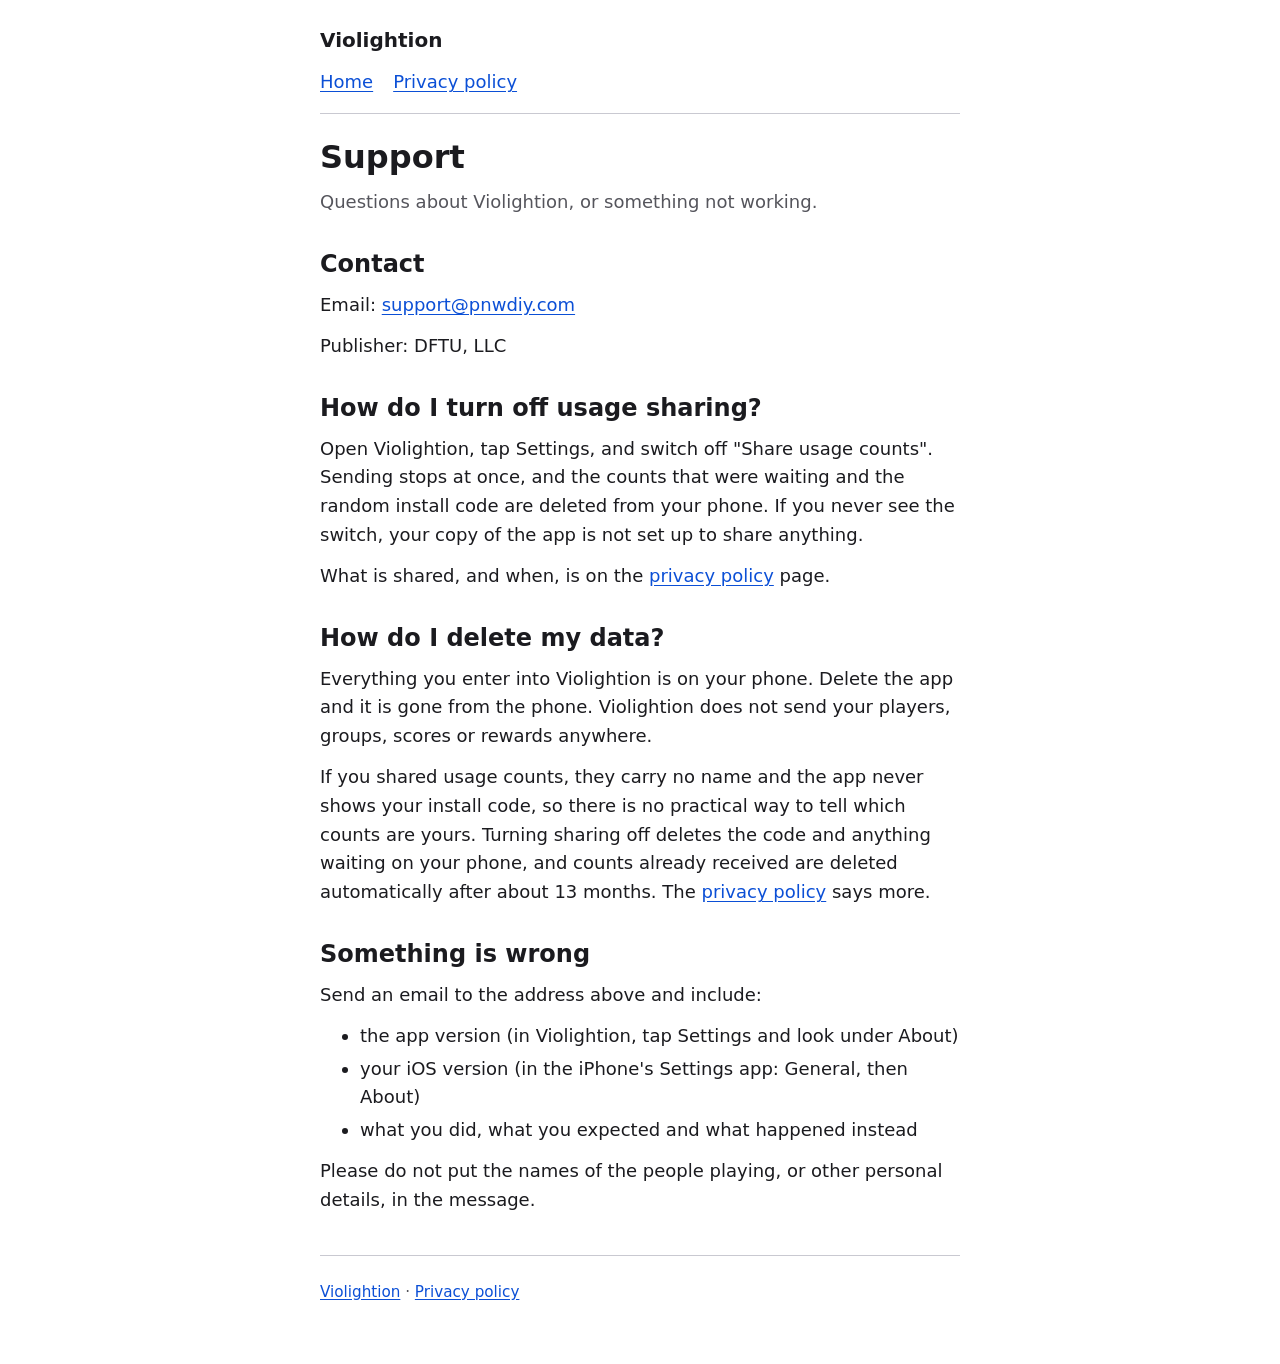
==== support/index.html @ 88d41c91 "first commit" ====
<!doctype html>
<html lang="en">
<head>
<meta charset="utf-8">
<meta name="viewport" content="width=device-width, initial-scale=1">
<title>Support - Violightion</title>
<meta name="description" content="How to contact the publisher of Violightion, and answers to common questions.">
<link rel="stylesheet" href="../style.css">
</head>
<body>
<div class="page">
<header class="site">
<p>Violightion</p>
<nav aria-label="Pages">
<ul>
<li><a href="../">Home</a></li>
<li><a href="../privacy/">Privacy policy</a></li>
</ul>
</nav>
</header>
<main>
<h1>Support</h1>
<p class="lede">Questions about Violightion, or something not working.</p>

<h2 id="contact">Contact</h2>
<p>Email: <a href="mailto:support@pnwdiy.com">support@pnwdiy.com</a></p>
<p>Publisher: DFTU, LLC</p>

<h2 id="sharing">How do I turn off usage sharing?</h2>
<p>Open Violightion, tap Settings, and switch off "Share usage counts". Sending stops at once, and the counts that were waiting and the random install code are deleted from your phone. If you never see the switch, your copy of the app is not set up to share anything.</p>
<p>What is shared, and when, is on the <a href="../privacy/">privacy policy</a> page.</p>

<h2 id="delete">How do I delete my data?</h2>
<p>Everything you enter into Violightion is on your phone. Delete the app and it is gone from the phone. Violightion does not send your players, groups, scores or rewards anywhere.</p>
<p>If you shared usage counts, they carry no name and the app never shows your install code, so there is no practical way to tell which counts are yours. Turning sharing off deletes the code and anything waiting on your phone, and counts already received are deleted automatically after about 13 months. The <a href="../privacy/#choices">privacy policy</a> says more.</p>

<h2 id="problem">Something is wrong</h2>
<p>Send an email to the address above and include:</p>
<ul>
<li>the app version (in Violightion, tap Settings and look under About)</li>
<li>your iOS version (in the iPhone's Settings app: General, then About)</li>
<li>what you did, what you expected and what happened instead</li>
</ul>
<p>Please do not put the names of the people playing, or other personal details, in the message.</p>
</main>
<footer>
<p><a href="../">Violightion</a> &middot; <a href="../privacy/">Privacy policy</a></p>
</footer>
</div>
</body>
</html>
---- style.css ----
/* Violightion pages. Plain CSS: system fonts, no images, no web fonts, nothing loaded from elsewhere.
   Sizes are in rem and em so the reader's text size setting applies, including the largest sizes. */

:root {
  color-scheme: light dark;
  --bg: #ffffff;
  --text: #1b1b1f;
  --muted: #55555c;
  --link: #0b4fd6;
  --rule: #c9c9d1;
  --panel: #f3f3f7;
  --placeholder-bg: #fff2b3;
  --placeholder-text: #4a3b00;
}

@media (prefers-color-scheme: dark) {
  :root {
    --bg: #131316;
    --text: #ececf1;
    --muted: #b0b0ba;
    --link: #8fb4ff;
    --rule: #3a3a44;
    --panel: #1e1e24;
    --placeholder-bg: #4a3b00;
    --placeholder-text: #ffe9a0;
  }
}

* { box-sizing: border-box; }

html { -webkit-text-size-adjust: 100%; text-size-adjust: 100%; }

body {
  margin: 0;
  background: var(--bg);
  color: var(--text);
  font-family: system-ui, -apple-system, "Segoe UI", Roboto, "Helvetica Neue", Arial, sans-serif;
  font-size: 1.125rem;
  line-height: 1.6;
}

.page {
  max-width: 42rem;
  margin: 0 auto;
  padding: 1.5rem 1rem 3rem;
}

header.site { border-bottom: 1px solid var(--rule); margin-bottom: 1.5rem; padding-bottom: 0.75rem; }
header.site p { margin: 0; font-weight: 700; font-size: 1.25rem; }
nav ul { list-style: none; margin: 0.5rem 0 0; padding: 0; display: flex; flex-wrap: wrap; gap: 0.25rem 1.25rem; }

h1 { font-size: 2rem; line-height: 1.2; margin: 0 0 0.5rem; }
h2 { font-size: 1.5rem; line-height: 1.25; margin: 2rem 0 0.5rem; }
h3 { font-size: 1.2rem; margin: 1.25rem 0 0.25rem; }
p, ul, ol, dl { margin: 0.75rem 0; }
li { margin: 0.25rem 0; }
.lede { color: var(--muted); }

a { color: var(--link); text-underline-offset: 0.15em; }
a:focus-visible { outline: 3px solid var(--link); outline-offset: 2px; }

.summary { background: var(--panel); border: 1px solid var(--rule); border-radius: 0.5rem; padding: 0.5rem 1rem; }
.summary h2 { margin-top: 0.5rem; }

.table-wrap { overflow-x: auto; }
table { border-collapse: collapse; width: 100%; margin: 0.75rem 0; }
caption { text-align: left; font-weight: 700; padding-bottom: 0.25rem; }
th, td { text-align: left; vertical-align: top; border: 1px solid var(--rule); padding: 0.5rem 0.625rem; }
th { background: var(--panel); }
code { font-family: ui-monospace, SFMono-Regular, Menlo, Consolas, monospace; font-size: 0.9em; overflow-wrap: anywhere; }

/* A placeholder is meant to be impossible to miss while a page is a draft. */
.placeholder { background: var(--placeholder-bg); color: var(--placeholder-text); padding: 0 0.25em; border-radius: 0.25em; }

footer { border-top: 1px solid var(--rule); margin-top: 2.5rem; padding-top: 0.75rem; color: var(--muted); font-size: 0.95rem; }
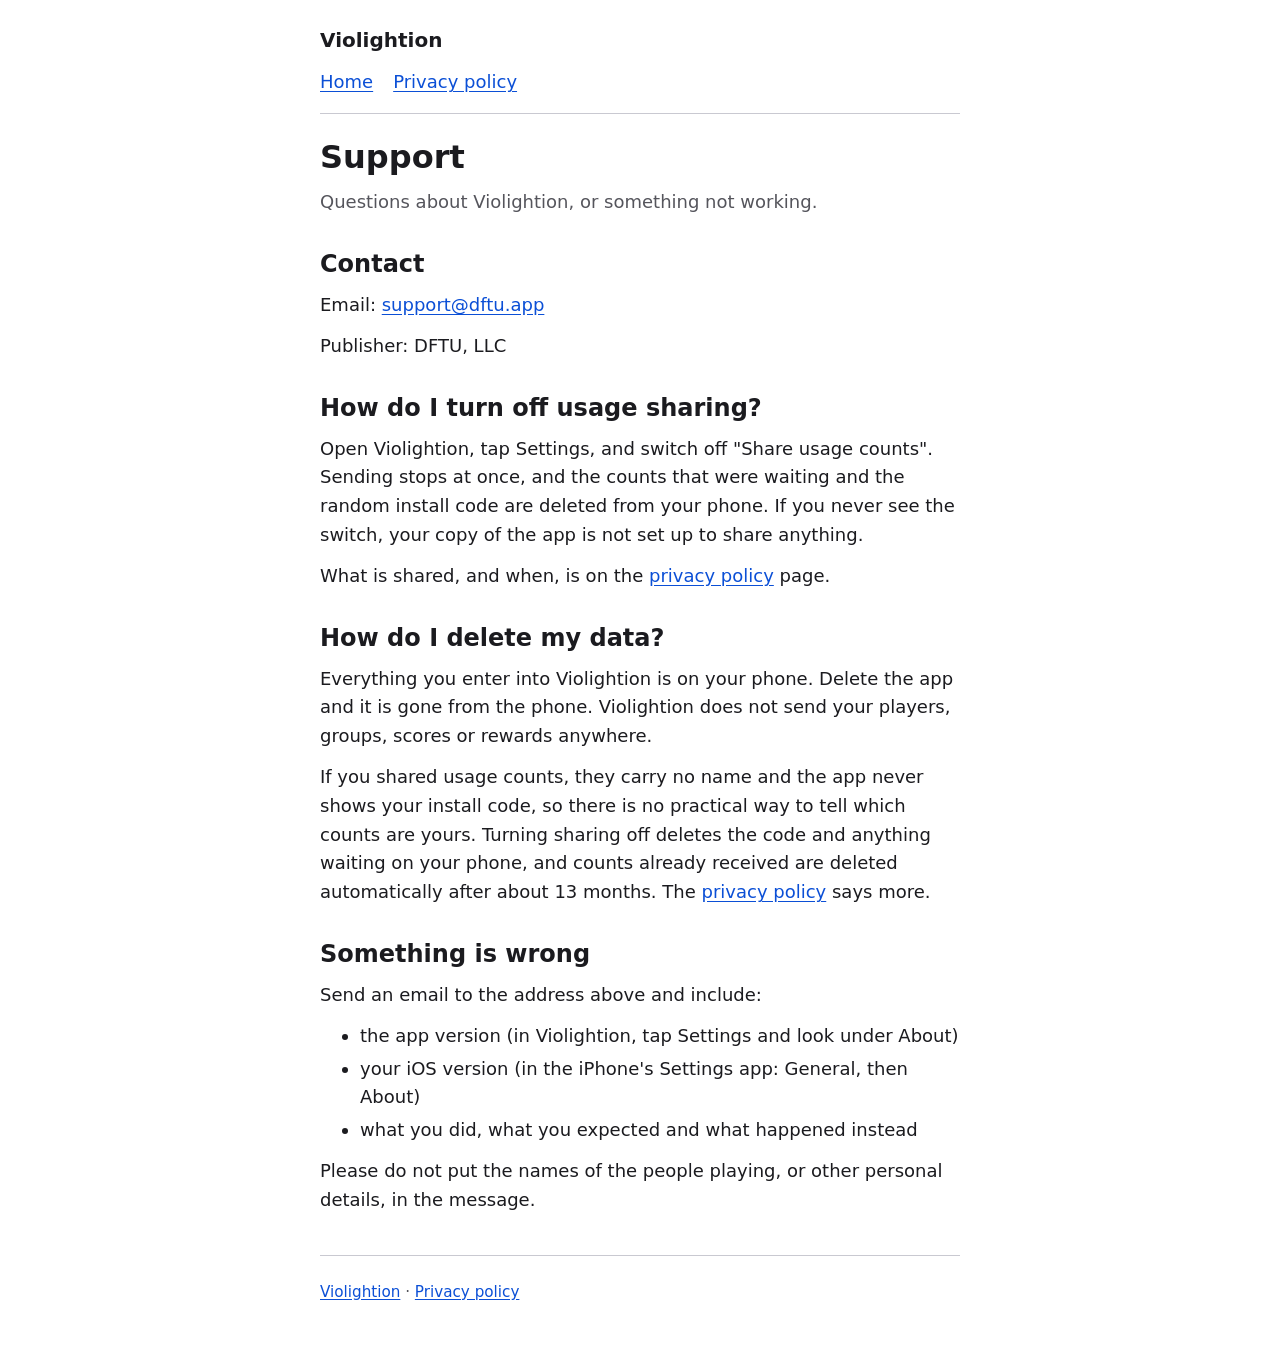
==== commit 4c846a1e: "update domain and email" ====
--- a/support/index.html
+++ b/support/index.html
@@ -23,7 +23,7 @@
 <p class="lede">Questions about Violightion, or something not working.</p>
 
 <h2 id="contact">Contact</h2>
-<p>Email: <a href="mailto:support@pnwdiy.com">support@pnwdiy.com</a></p>
+<p>Email: <a href="mailto:support@dftu.app">support@dftu.app</a></p>
 <p>Publisher: DFTU, LLC</p>
 
 <h2 id="sharing">How do I turn off usage sharing?</h2>
